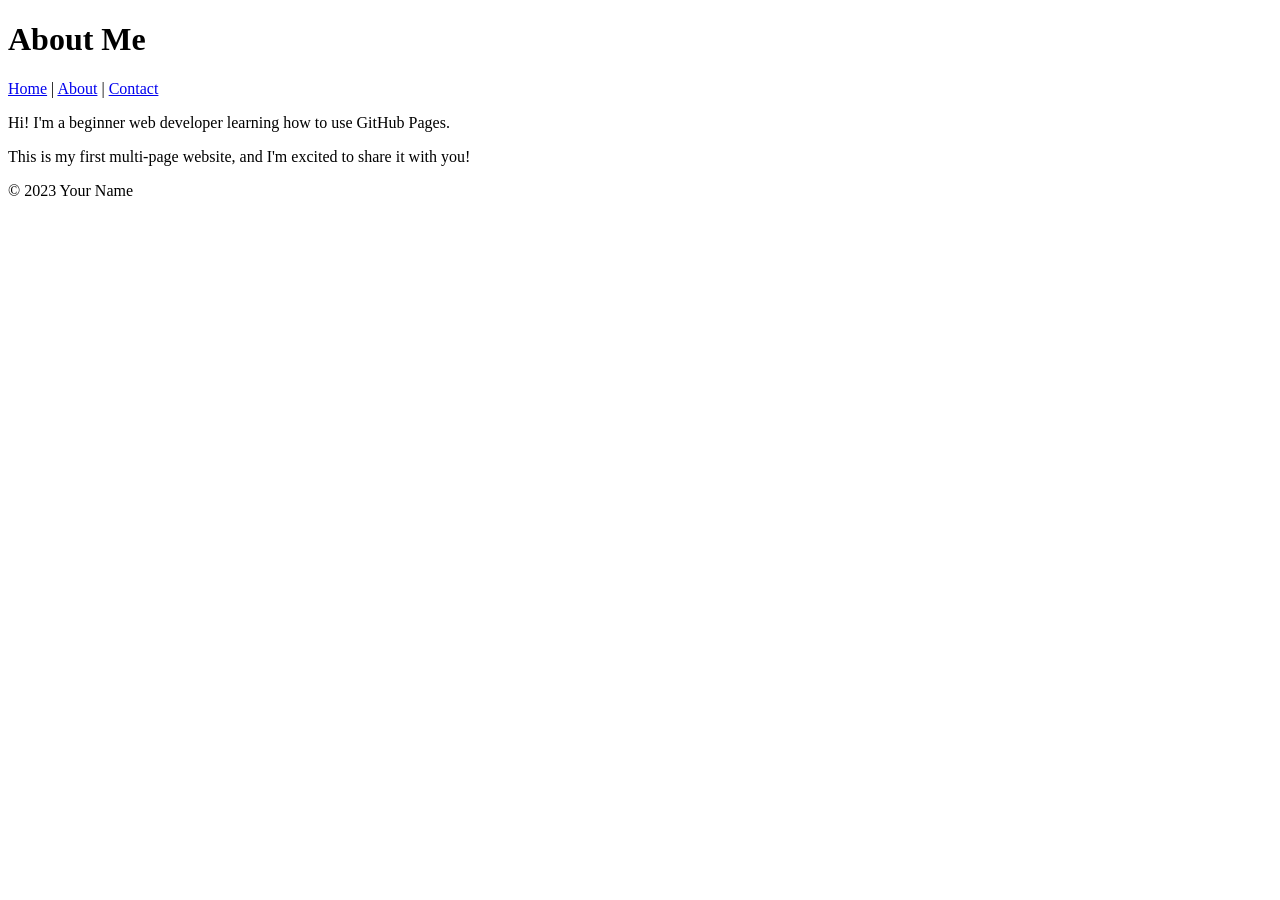
==== about.html @ 074afe06 "Added About and Contact pages with navigation" ====
<!DOCTYPE html> 

<html lang="en"> 

<head> 

    <meta charset="UTF-8"> 

    <meta name="viewport" content="width=device-width, initial-scale=1.0"> 

    <title>About Me</title> 

</head> 

<body> 

    <header> 

        <h1>About Me</h1> 

        <nav> 

            <a href="index.html">Home</a> | 

            <a href="about.html">About</a> | 

            <a href="contact.html">Contact</a> 

        </nav> 

    </header> 

 

    <main> 

        <p>Hi! I'm a beginner web developer learning how to use GitHub Pages.</p> 

        <p>This is my first multi-page website, and I'm excited to share it with you!</p> 

    </main> 

 

    <footer> 

        <p>&copy; 2023 Your Name</p> 

    </footer> 

</body> 

</html>
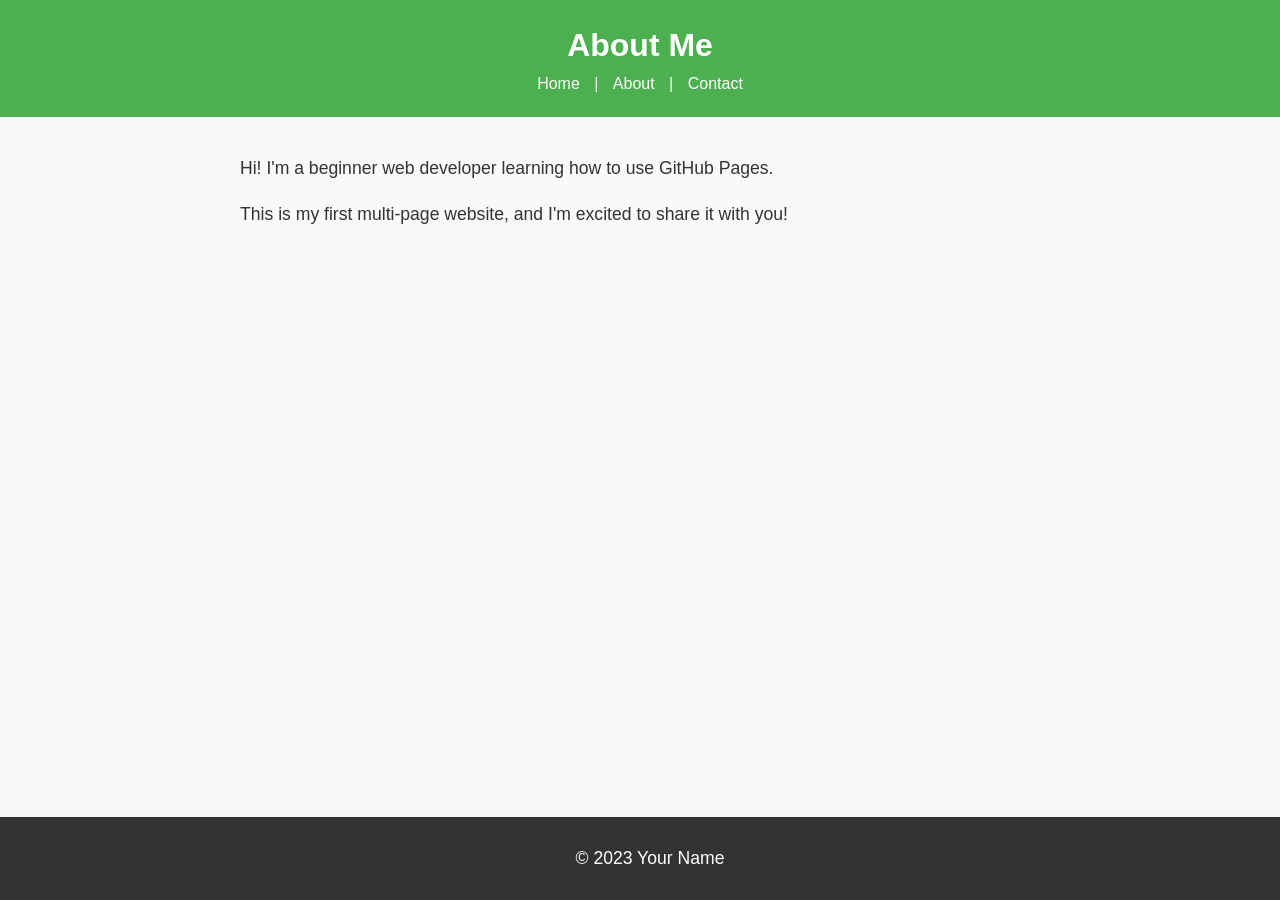
==== commit c08e9c60: "Added CSS3 styling to the website" ====
--- a/about.html
+++ b/about.html
@@ -9,6 +9,7 @@
     <meta name="viewport" content="width=device-width, initial-scale=1.0"> 
 
     <title>About Me</title> 
+    <link rel="stylesheet" href="styles.css"> 
 
 </head> 
 
--- a/styles.css
+++ b/styles.css
@@ -0,0 +1,131 @@
+body { 
+
+    font-family: Arial, sans-serif; 
+
+    color: #333; 
+
+    background-color: #f9f9f9; 
+
+    margin: 0; 
+
+    padding: 0; 
+
+    line-height: 1.6; 
+
+} 
+header { 
+
+    background-color: #4CAF50; 
+
+    color: white; 
+
+    padding: 20px; 
+
+    text-align: center; 
+
+} 
+
+ 
+
+header h1 { 
+
+    margin: 0; 
+
+} 
+
+ 
+
+nav a { 
+
+    color: white; 
+
+    text-decoration: none; 
+
+    margin: 0 10px; 
+
+} 
+
+ 
+
+nav a:hover { 
+
+    text-decoration: underline; 
+
+} 
+main { 
+
+    padding: 20px; 
+
+    max-width: 800px; 
+
+    margin: 0 auto; 
+
+} 
+
+ 
+
+main img { 
+
+    max-width: 100%; 
+
+    height: auto; 
+
+    display: block; 
+
+    margin: 20px 0; 
+
+} 
+footer { 
+
+    background-color: #333; 
+
+    color: white; 
+
+    text-align: center; 
+
+    padding: 10px; 
+
+    position: fixed; 
+
+    bottom: 0; 
+
+    width: 100%; 
+
+} 
+p { 
+
+    font-size: 1.1em; 
+
+} 
+
+ 
+
+a { 
+
+    color: #4CAF50; 
+
+    text-decoration: none; 
+
+} 
+
+ 
+
+a:hover { 
+
+    text-decoration: underline; 
+
+} 
+mg { 
+
+    border: 5px solid #4CAF50; 
+
+    border-radius: 10px; 
+
+} 
+main a[href^="mailto:"] { 
+
+    color: #ff5722; 
+
+    font-weight: bold; 
+
+} 
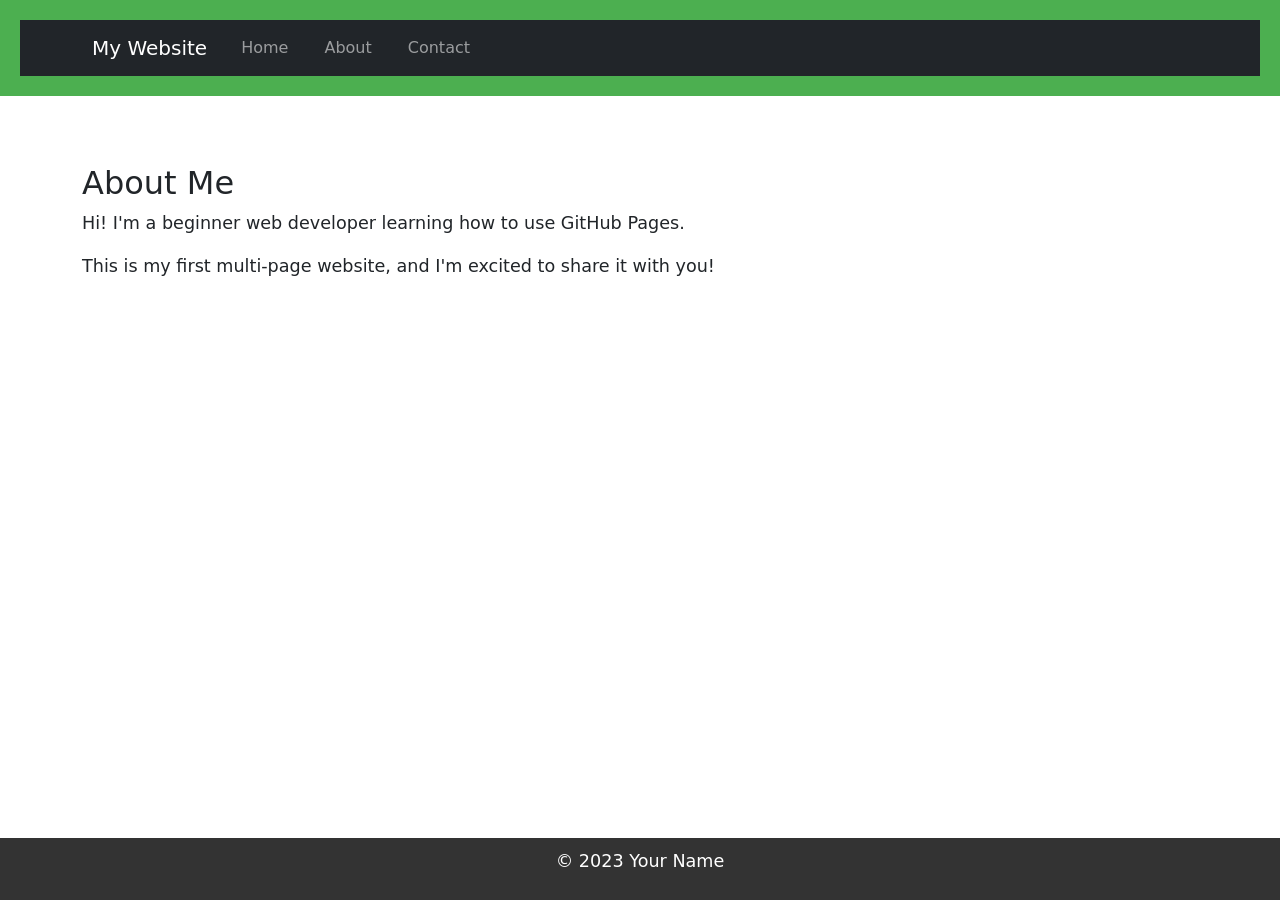
==== commit f2e38204: "Added Bootstrap framework for styling and layout" ====
--- a/about.html
+++ b/about.html
@@ -10,34 +10,70 @@
 
     <title>About Me</title> 
     <link rel="stylesheet" href="styles.css"> 
+    <!-- Bootstrap CSS --> 
+
+<link href="https://cdn.jsdelivr.net/npm/bootstrap@5.3.0/dist/css/bootstrap.min.css" rel="stylesheet"> 
 
 </head> 
 
 <body> 
 
-    <header> 
+  <header> 
 
-        <h1>About Me</h1> 
+    <nav class="navbar navbar-expand-lg navbar-dark bg-dark"> 
 
-        <nav> 
+        <div class="container"> 
 
-            <a href="index.html">Home</a> | 
+            <a class="navbar-brand" href="index.html">My Website</a> 
 
-            <a href="about.html">About</a> | 
+            <button class="navbar-toggler" type="button" data-bs-toggle="collapse" data-bs-target="#navbarNav"> 
 
-            <a href="contact.html">Contact</a> 
+                <span class="navbar-toggler-icon"></span> 
 
-        </nav> 
+            </button> 
+
+            <div class="collapse navbar-collapse" id="navbarNav"> 
+
+                <ul class="navbar-nav"> 
+
+                    <li class="nav-item"> 
+
+                        <a class="nav-link" href="index.html">Home</a> 
+
+                    </li> 
+
+                    <li class="nav-item"> 
+
+                        <a class="nav-link" href="about.html">About</a> 
+
+                    </li> 
+
+                    <li class="nav-item"> 
+
+                        <a class="nav-link" href="contact.html">Contact</a> 
+
+                    </li> 
+
+                </ul> 
+
+            </div> 
+
+        </div> 
+
+    </nav> 
 
     </header> 
 
  
 
-    <main> 
+    <main class="container my-5"> 
 
-        <p>Hi! I'm a beginner web developer learning how to use GitHub Pages.</p> 
+    <h2>About Me</h2> 
 
-        <p>This is my first multi-page website, and I'm excited to share it with you!</p> 
+    <p>Hi! I'm a beginner web developer learning how to use GitHub Pages.</p> 
+
+    <p>This is my first multi-page website, and I'm excited to share it with you!</p> 
+ 
 
     </main> 
 
@@ -48,6 +84,11 @@
         <p>&copy; 2023 Your Name</p> 
 
     </footer> 
+    <!-- Bootstrap JS and dependencies --> 
+
+<script src="https://cdn.jsdelivr.net/npm/@popperjs/core@2.11.6/dist/umd/popper.min.js"></script> 
+
+<script src="https://cdn.jsdelivr.net/npm/bootstrap@5.3.0/dist/js/bootstrap.min.js"></script> 
 
 </body> 
 
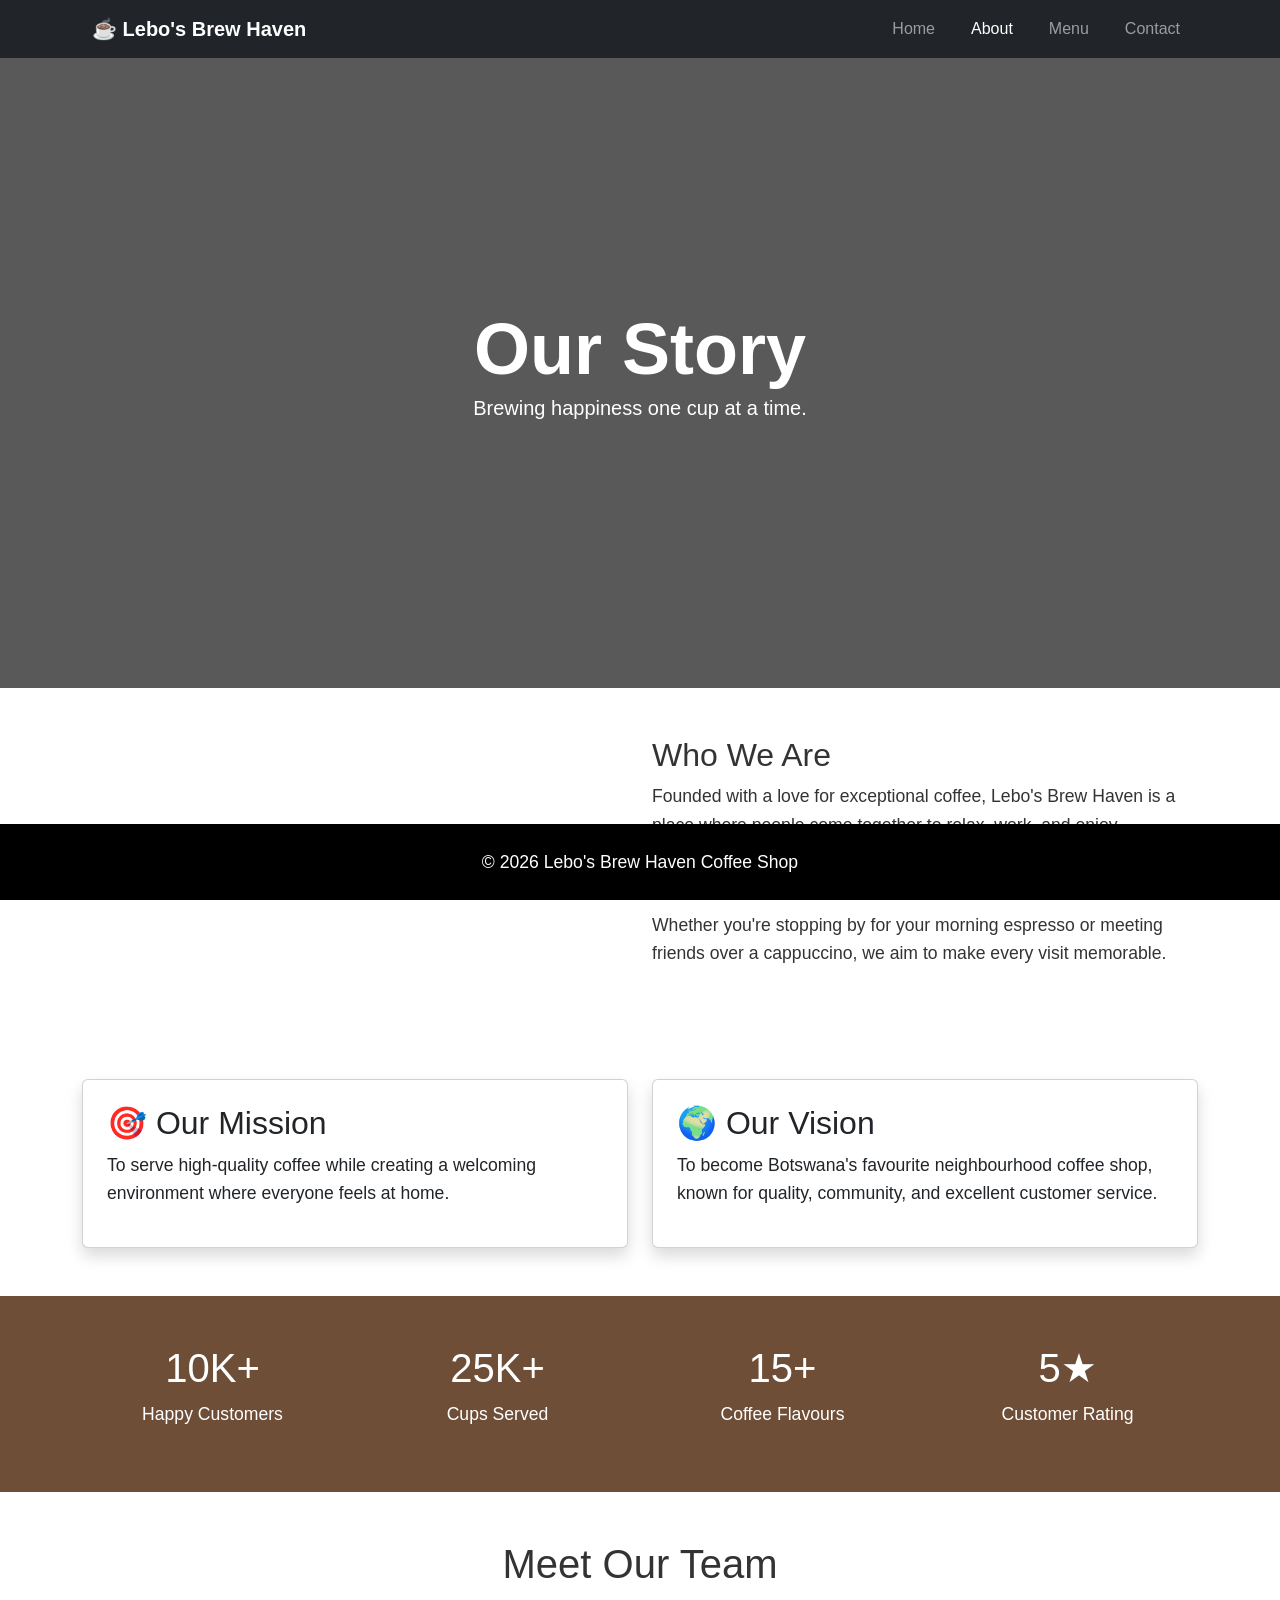
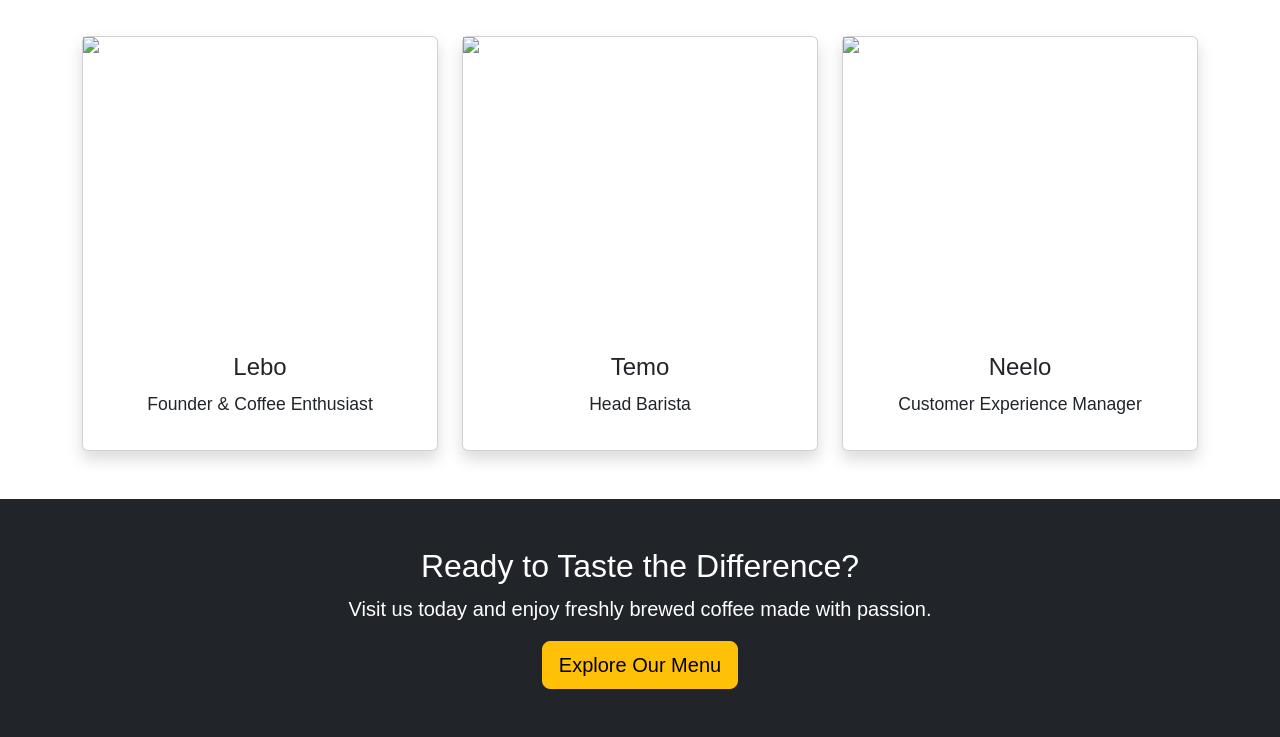
==== commit 3f0c3de2: "Updated coffee shop website" ====
--- a/about.html
+++ b/about.html
@@ -1,95 +1,285 @@
-<!DOCTYPE html> 
-
-<html lang="en"> 
-
-<head> 
-
-    <meta charset="UTF-8"> 
-
-    <meta name="viewport" content="width=device-width, initial-scale=1.0"> 
-
-    <title>About Me</title> 
-    <link rel="stylesheet" href="styles.css"> 
-    <!-- Bootstrap CSS --> 
-
-<link href="https://cdn.jsdelivr.net/npm/bootstrap@5.3.0/dist/css/bootstrap.min.css" rel="stylesheet"> 
-
-</head> 
-
-<body> 
-
-  <header> 
-
-    <nav class="navbar navbar-expand-lg navbar-dark bg-dark"> 
-
-        <div class="container"> 
-
-            <a class="navbar-brand" href="index.html">My Website</a> 
-
-            <button class="navbar-toggler" type="button" data-bs-toggle="collapse" data-bs-target="#navbarNav"> 
-
-                <span class="navbar-toggler-icon"></span> 
-
-            </button> 
-
-            <div class="collapse navbar-collapse" id="navbarNav"> 
-
-                <ul class="navbar-nav"> 
-
-                    <li class="nav-item"> 
-
-                        <a class="nav-link" href="index.html">Home</a> 
-
-                    </li> 
-
-                    <li class="nav-item"> 
-
-                        <a class="nav-link" href="about.html">About</a> 
-
-                    </li> 
-
-                    <li class="nav-item"> 
-
-                        <a class="nav-link" href="contact.html">Contact</a> 
-
-                    </li> 
-
-                </ul> 
-
-            </div> 
-
-        </div> 
-
-    </nav> 
-
-    </header> 
-
- 
-
-    <main class="container my-5"> 
-
-    <h2>About Me</h2> 
-
-    <p>Hi! I'm a beginner web developer learning how to use GitHub Pages.</p> 
-
-    <p>This is my first multi-page website, and I'm excited to share it with you!</p> 
- 
-
-    </main> 
-
- 
-
-    <footer> 
-
-        <p>&copy; 2023 Your Name</p> 
-
-    </footer> 
-    <!-- Bootstrap JS and dependencies --> 
-
-<script src="https://cdn.jsdelivr.net/npm/@popperjs/core@2.11.6/dist/umd/popper.min.js"></script> 
-
-<script src="https://cdn.jsdelivr.net/npm/bootstrap@5.3.0/dist/js/bootstrap.min.js"></script> 
-
-</body> 
-
-</html> +<!DOCTYPE html>
+<html lang="en">
+<head>
+<meta charset="UTF-8">
+<meta name="viewport" content="width=device-width, initial-scale=1">
+
+<title>About Us | Lebo's Brew Haven</title>
+
+<link href="https://cdn.jsdelivr.net/npm/bootstrap@5.3.3/dist/css/bootstrap.min.css" rel="stylesheet">
+<link rel="stylesheet" href="styles.css">
+
+<style>
+
+.about-hero{
+background:
+linear-gradient(rgba(0,0,0,.65),rgba(0,0,0,.65)),
+url("images/about-bg.jpg");
+background-size:cover;
+background-position:center;
+height:70vh;
+display:flex;
+justify-content:center;
+align-items:center;
+color:white;
+text-align:center;
+}
+
+.story-image{
+width:100%;
+border-radius:20px;
+box-shadow:0 10px 30px rgba(0,0,0,.2);
+}
+
+.team img{
+height:300px;
+object-fit:cover;
+}
+
+.stats{
+background:#6F4E37;
+color:white;
+}
+
+.team .card{
+transition:.3s;
+}
+
+.team .card:hover{
+transform:translateY(-10px);
+}
+
+</style>
+
+</head>
+
+<body>
+
+<nav class="navbar navbar-expand-lg navbar-dark bg-dark">
+<div class="container">
+
+<a class="navbar-brand fw-bold" href="index.html">
+☕ Lebo's Brew Haven
+</a>
+
+<div class="navbar-nav ms-auto">
+
+<a class="nav-link" href="index.html">Home</a>
+<a class="nav-link active" href="about.html">About</a>
+<a class="nav-link" href="menu.html">Menu</a>
+<a class="nav-link" href="contact.html">Contact</a>
+
+</div>
+
+</div>
+</nav>
+
+<header class="about-hero">
+
+<div>
+
+<h1 class="display-2 fw-bold">
+Our Story
+</h1>
+
+<p class="lead">
+Brewing happiness one cup at a time.
+</p>
+
+</div>
+
+</header>
+
+<div class="container py-5">
+
+<div class="row align-items-center">
+
+<div class="col-lg-6">
+
+<img src="C:\Users\maleb\OneDrive - Botswana Accountancy College\Desktop\my github page\images\Coffee Bar with a Vintage Vibe.jpg"
+class="story-image">
+
+</div>
+
+<div class="col-lg-6">
+
+<h2>Who We Are</h2>
+
+<p>
+Founded with a love for exceptional coffee, Lebo's Brew Haven is a place where people come together to relax, work, and enjoy handcrafted beverages. Every cup is prepared with carefully selected beans and served with genuine hospitality.
+</p>
+
+<p>
+Whether you're stopping by for your morning espresso or meeting friends over a cappuccino, we aim to make every visit memorable.
+</p>
+
+</div>
+
+</div>
+
+</div>
+
+<section class="container py-5">
+
+<div class="row">
+
+<div class="col-md-6">
+
+<div class="card shadow p-4">
+
+<h2>🎯 Our Mission</h2>
+
+<p>
+To serve high-quality coffee while creating a welcoming environment where everyone feels at home.
+</p>
+
+</div>
+
+</div>
+
+<div class="col-md-6">
+
+<div class="card shadow p-4">
+
+<h2>🌍 Our Vision</h2>
+
+<p>
+To become Botswana's favourite neighbourhood coffee shop, known for quality, community, and excellent customer service.
+</p>
+
+</div>
+
+</div>
+
+</div>
+
+</section>
+
+<section class="stats py-5">
+
+<div class="container">
+
+<div class="row text-center">
+
+<div class="col-md-3">
+<h1>10K+</h1>
+<p>Happy Customers</p>
+</div>
+
+<div class="col-md-3">
+<h1>25K+</h1>
+<p>Cups Served</p>
+</div>
+
+<div class="col-md-3">
+<h1>15+</h1>
+<p>Coffee Flavours</p>
+</div>
+
+<div class="col-md-3">
+<h1>5★</h1>
+<p>Customer Rating</p>
+</div>
+
+</div>
+
+</div>
+
+</section>
+
+<section class="container py-5 team">
+
+<h1 class="text-center mb-5">
+Meet Our Team
+</h1>
+
+<div class="row">
+
+<div class="col-md-4">
+
+<div class="card shadow">
+
+<img src="C:\Users\maleb\OneDrive - Botswana Accountancy College\Desktop\my github page\images\me.jpeg">
+
+<div class="card-body text-center">
+
+<h4>Lebo</h4>
+
+<p>Founder & Coffee Enthusiast</p>
+
+</div>
+
+</div>
+
+</div>
+
+<div class="col-md-4">
+
+<div class="card shadow">
+
+<img src="C:\Users\maleb\OneDrive - Botswana Accountancy College\Desktop\my github page\images\head.jpeg">
+
+<div class="card-body text-center">
+
+<h4>Temo</h4>
+
+<p>Head Barista</p>
+
+</div>
+
+</div>
+
+</div>
+
+<div class="col-md-4">
+
+<div class="card shadow">
+
+<img src="C:\Users\maleb\OneDrive - Botswana Accountancy College\Desktop\my github page\images\dud.tmp">
+
+<div class="card-body text-center">
+
+<h4>Neelo</h4>
+
+<p>Customer Experience Manager</p>
+
+</div>
+
+</div>
+
+</div>
+
+</div>
+
+</section>
+
+<section class="bg-dark text-white py-5">
+
+<div class="container text-center">
+
+<h2>Ready to Taste the Difference?</h2>
+
+<p class="lead">
+Visit us today and enjoy freshly brewed coffee made with passion.
+</p>
+
+<a href="menu.html" class="btn btn-warning btn-lg">
+Explore Our Menu
+</a>
+
+</div>
+
+</section>
+
+<footer class="bg-black text-white text-center p-4">
+
+<p class="mb-0">
+© 2026 Lebo's Brew Haven Coffee Shop
+</p>
+
+</footer>
+
+<script src="https://cdn.jsdelivr.net/npm/bootstrap@5.3.3/dist/js/bootstrap.bundle.min.js"></script>
+
+</body>
+</html>
--- a/styles.css
+++ b/styles.css
@@ -1,10 +1,10 @@
 body { 
 
-    font-family: Arial, sans-serif; 
+    font-family: Arial, Helvetica, sans-serif; 
 
     color: #333; 
 
-    background-color: #f9f9f9; 
+    background-color:white; 
 
     margin: 0; 
 
@@ -15,7 +15,7 @@
 } 
 header { 
 
-    background-color: #4CAF50; 
+    background-color: ; 
 
     color: white; 
 
@@ -102,7 +102,7 @@
 
 a { 
 
-    color: #4CAF50; 
+    color: #4cafac; 
 
     text-decoration: none; 
 
@@ -128,4 +128,5 @@
 
     font-weight: bold; 
 
-} +} 
+
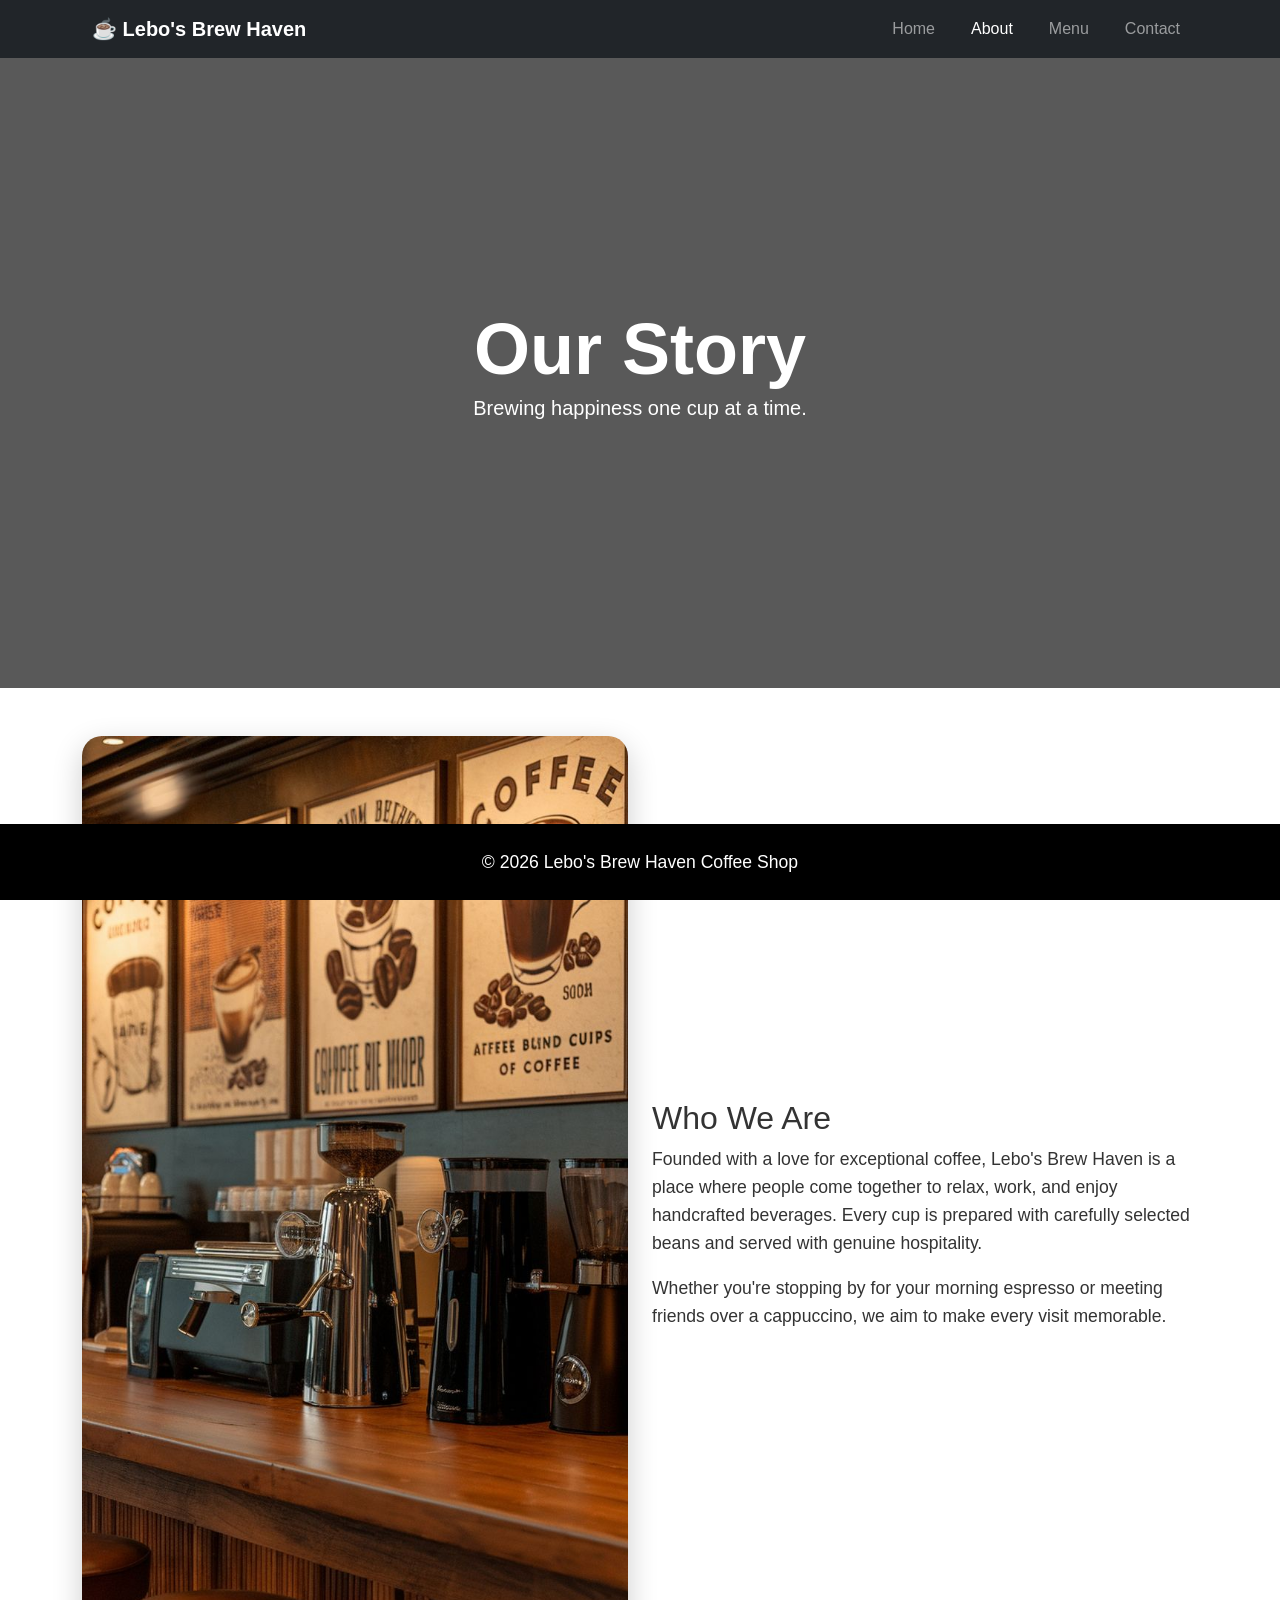
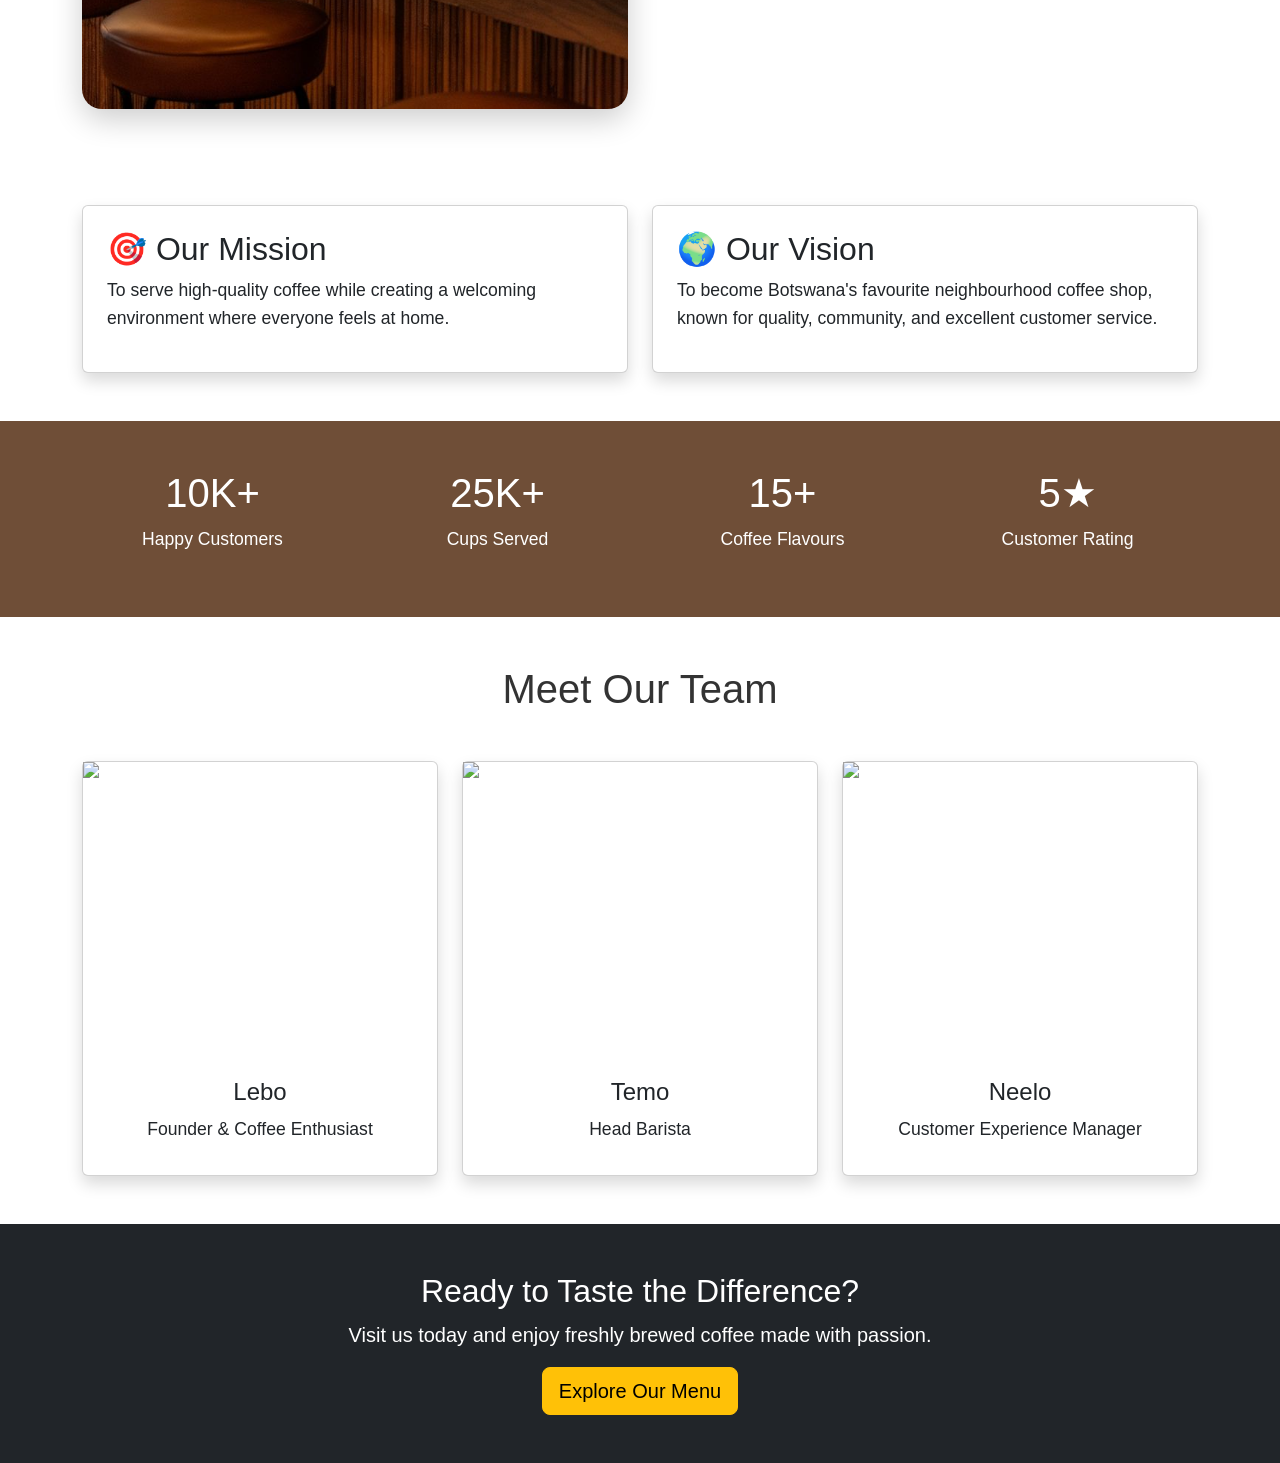
==== commit 429b9efe: "Add images" ====
--- a/about.html
+++ b/about.html
@@ -96,7 +96,7 @@
 
 <div class="col-lg-6">
 
-<img src="C:\Users\maleb\OneDrive - Botswana Accountancy College\Desktop\my github page\images\Coffee Bar with a Vintage Vibe.jpg"
+<img src="images\Coffee Bar with a Vintage Vibe.jpg"
 class="story-image">
 
 </div>
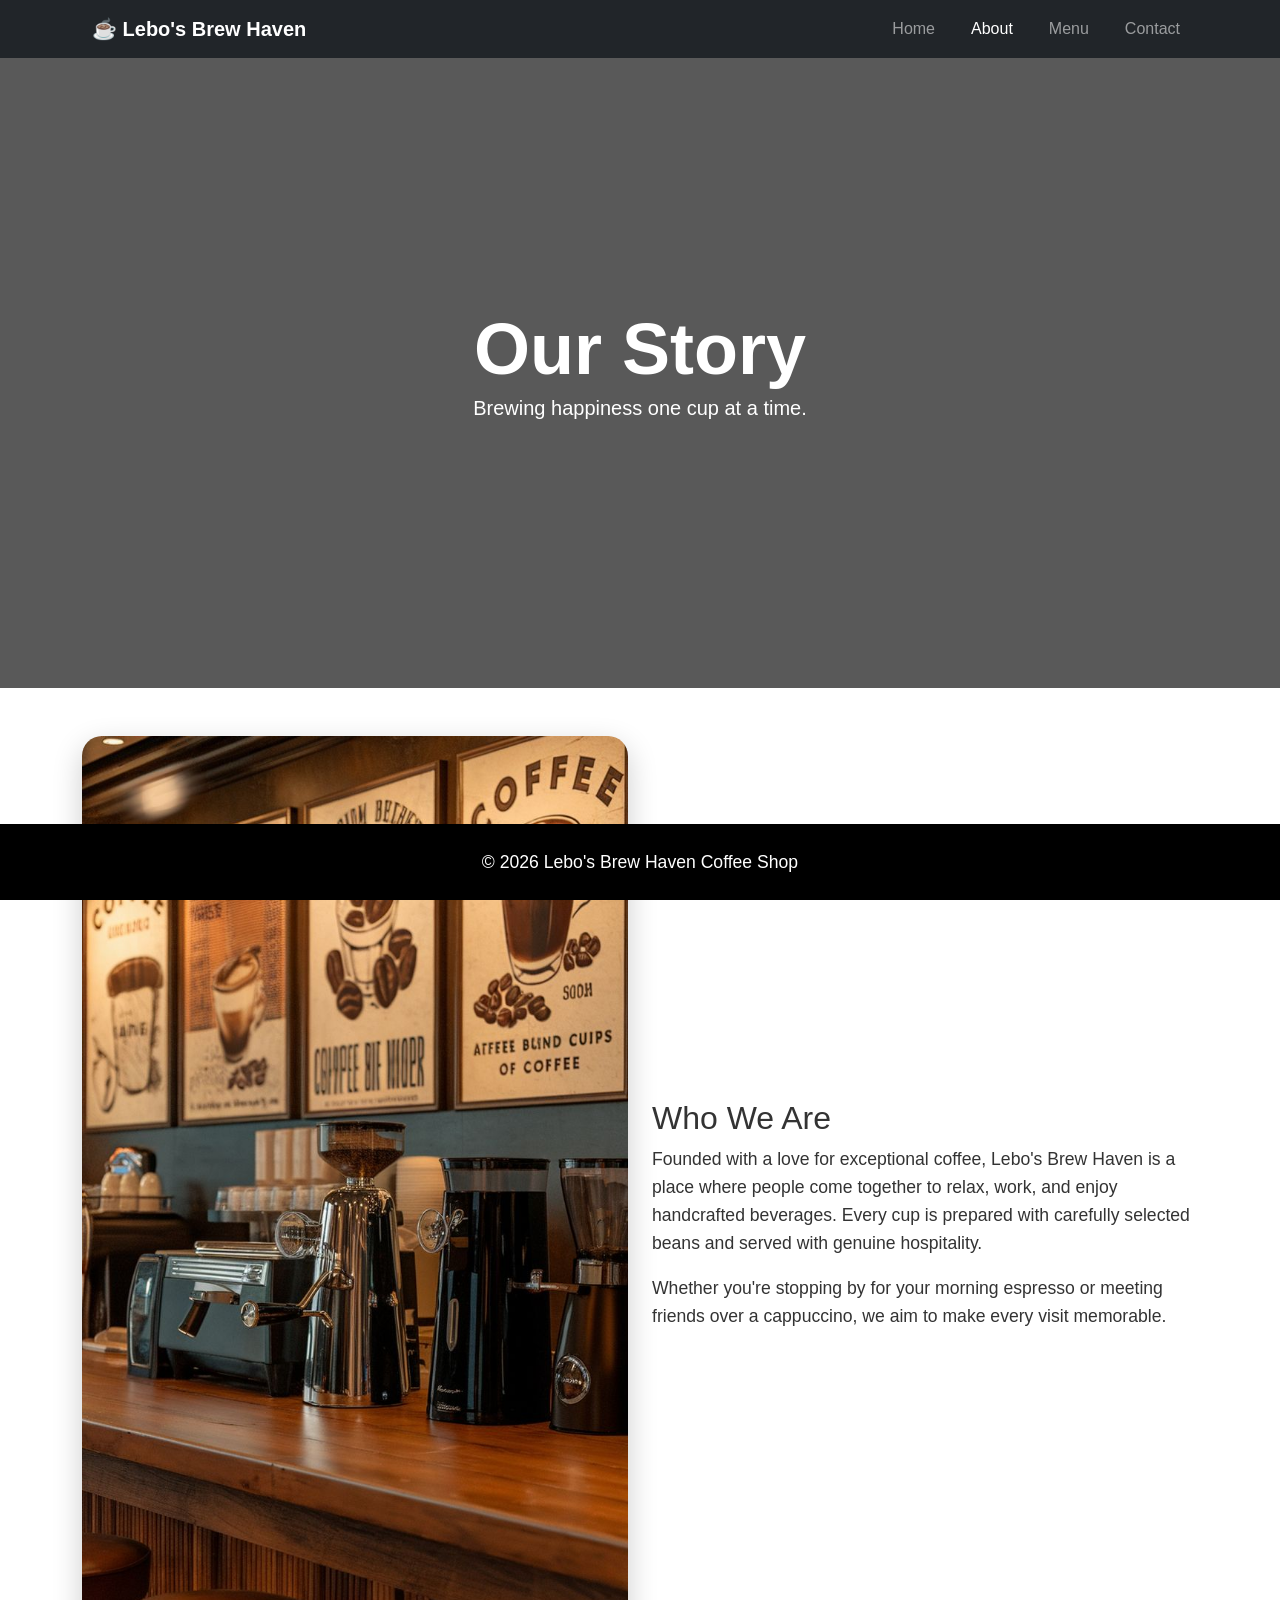
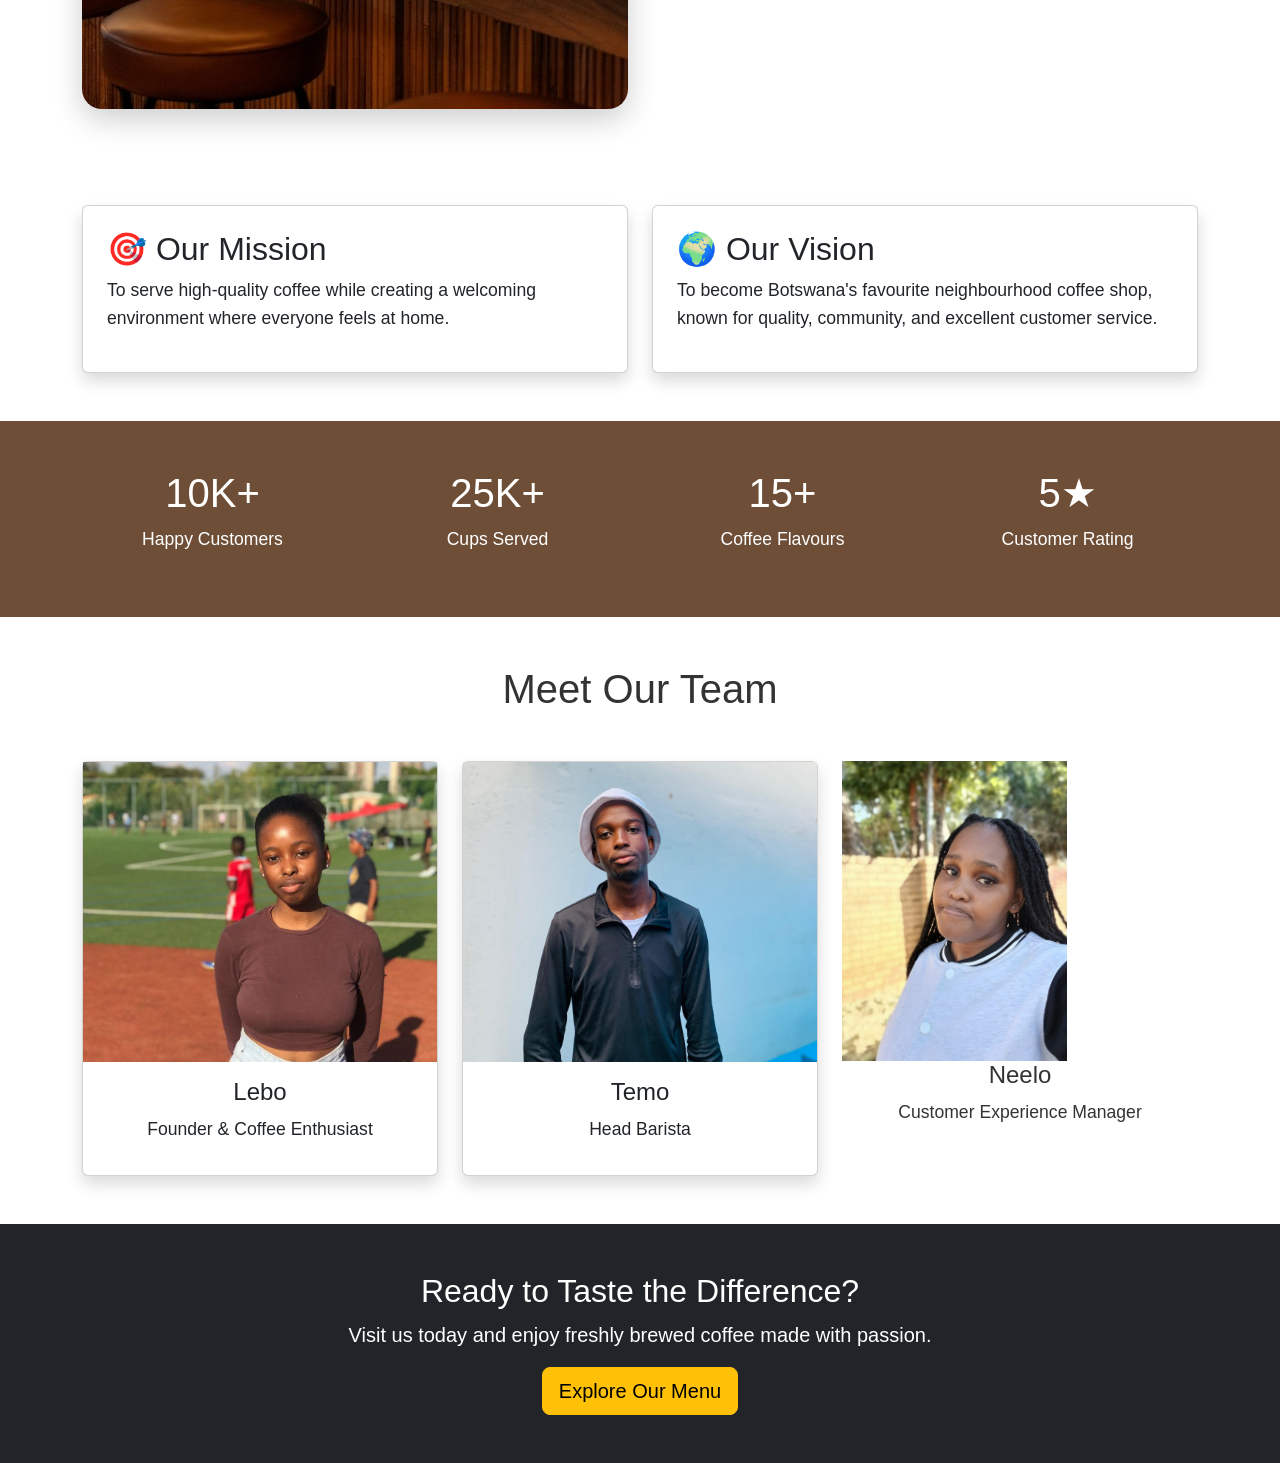
==== commit a49d0682: "Add images" ====
--- a/about.html
+++ b/about.html
@@ -199,7 +199,7 @@
 
 <div class="card shadow">
 
-<img src="C:\Users\maleb\OneDrive - Botswana Accountancy College\Desktop\my github page\images\me.jpeg">
+<img src="images/me.jpeg">
 
 <div class="card-body text-center">
 
@@ -217,7 +217,7 @@
 
 <div class="card shadow">
 
-<img src="C:\Users\maleb\OneDrive - Botswana Accountancy College\Desktop\my github page\images\head.jpeg">
+<img src="images/head.jpeg">
 
 <div class="card-body text-center">
 
@@ -233,9 +233,7 @@
 
 <div class="col-md-4">
 
-<div class="card shadow">
-
-<img src="C:\Users\maleb\OneDrive - Botswana Accountancy College\Desktop\my github page\images\dud.tmp">
+<img src="images/dud.tmp">
 
 <div class="card-body text-center">
 
